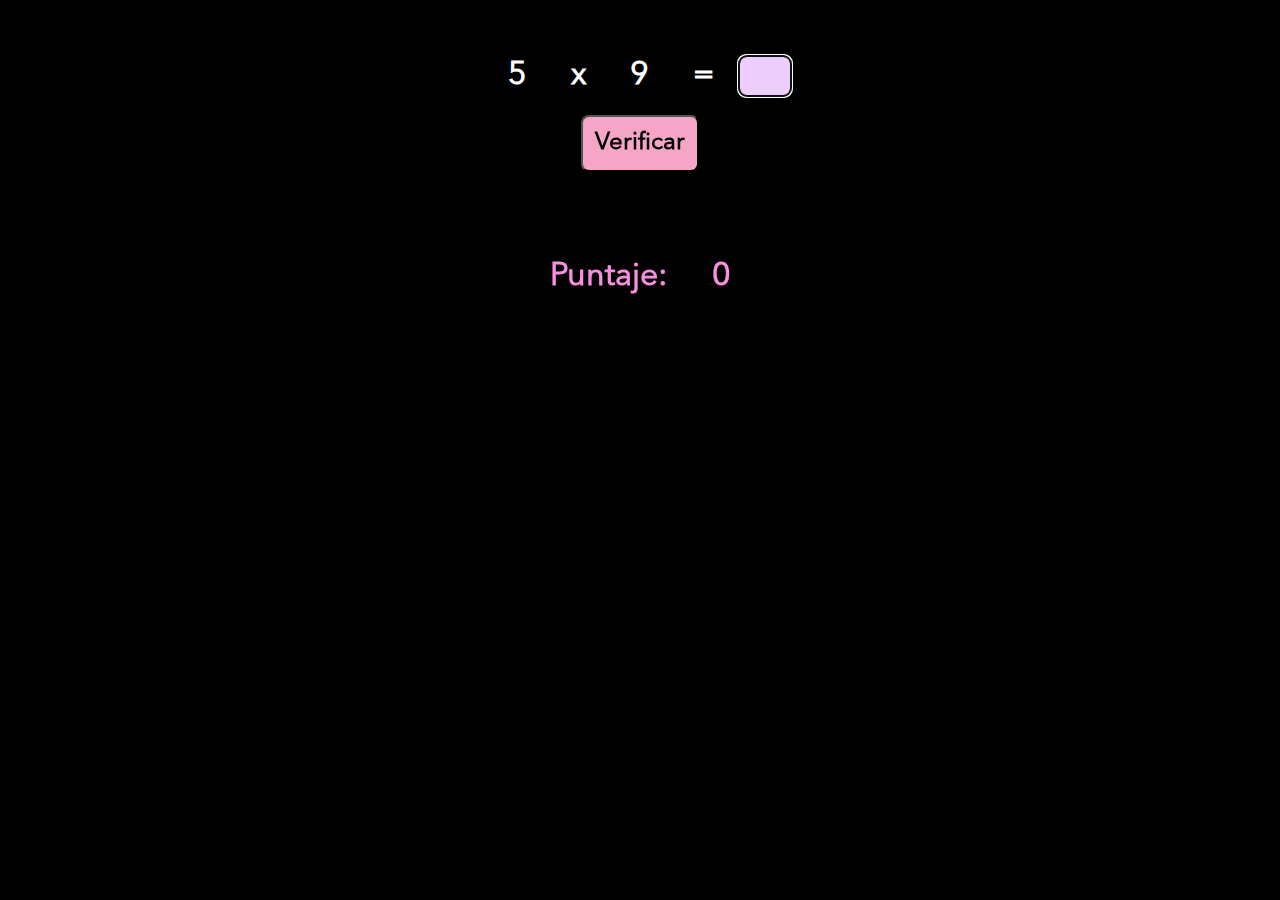
==== pag2.html @ 30b3c50d "Version Beta con tres pags" ====
<!DOCTYPE html>
<html lang="en">
<head>
    <meta charset="UTF-8">
    <meta http-equiv="X-UA-Compatible" content="IE=edge">
    <meta name="viewport" content="width=device-width, initial-scale=1.0">
    <link rel="stylesheet" href="style.css">
    <style>
        /* Chrome, Safari, Edge, Opera */
        input::-webkit-outer-spin-button,
        input::-webkit-inner-spin-button {
          -webkit-appearance: none;
          margin: 0;
        }
        /* Firefox */
        input[type=number] {
          -moz-appearance: textfield;
        }
    </style>
    <title>Multiplicaciones</title>
</head>
<body>
    <p id="p"></p>
    <h1 id="n1"></h1>
    <h1>x</h1>
    <h1 id="n2"></h1>
    <h1>=</h1>
    <input id="resu" type="number">
    <script src="javascript2.js"></script>
    <br>
    <button id="boton" onclick="calcular();">Verificar</button>
    <br>
    <h1 id="correcto"></h1>
    <br>
    <h1 id="puntaje2">Puntaje:</h1>
    <h1 id="puntaje">0</h1>
    <br>
</body>
</html>
---- style.css ----
@font-face {
    font-family: gus;
    src: url(AvenirNextLTPro-Regular.otf);
  }

body {
    /*background-image: linear-gradient(to right, #ffffff, rgb(254, 250, 255));*/
    background-color: black;
    text-align: center;
}
h1{
    display: inline-block;
    margin-bottom: 0px;
    padding: 20px;
    color: rgb(255, 255, 255);
    font-family: gus;
}
#resu, #boton{
    font-size: x-large;
}
input[type="number"] {
    width: 40px;
    background-color: rgb(236, 205, 252);
    border-radius: 8px;
    color: rgb(31, 31, 31);
    text-align: center;
    padding: 5px;
}
#boton {
    border-radius: 8px;
    background-color: rgb(245, 166, 199);
    font-family: gus;
    padding: 12px;
    font-weight: bold;    
}
#boton:active {
    background-color: rgb(236, 77, 223);
}
#puntaje, #puntaje2 {
    color: rgb(248, 142, 222);
    font-weight: bold;
    margin-bottom: 0px;
    margin-top: 0px;
}
#siguiente {
    border-radius: 8px;
    background-color: rgb(255, 236, 151);
    font-family: gus;
    padding: 12px;
    font-weight: bold;
    font-size: x-large;
}
#siguiente:disabled {
    background-color: rgb(187, 187, 187);
}
#wrong {
    margin-bottom: 0px;
    color: rgb(202, 8, 8);
}
#correcto {
    margin-bottom: 0px;
    color: rgb(63, 202, 8);
}
img {
    margin: auto;
    max-width: 100%;
    height: auto;
}
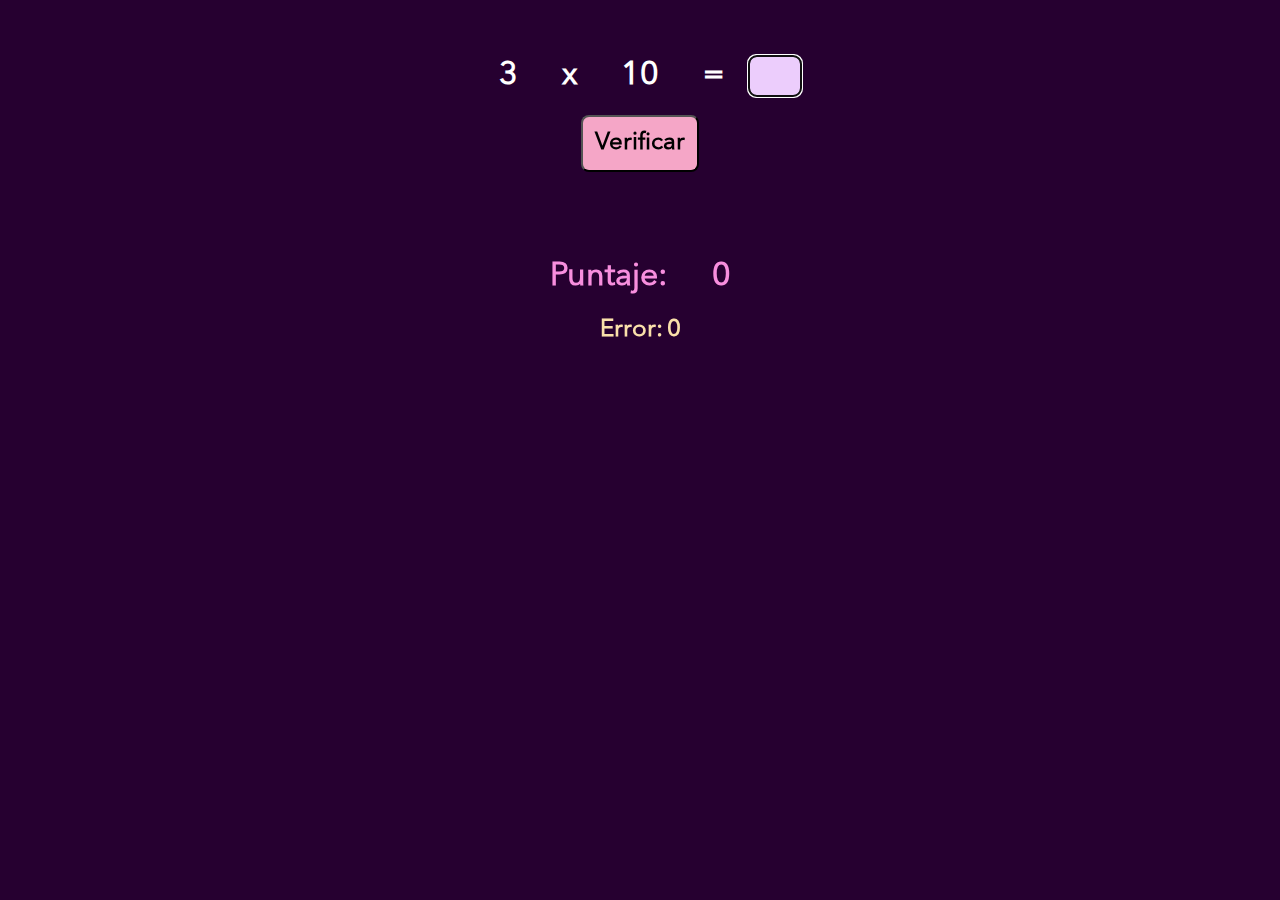
==== commit 76d3a2f1: "Version 1.0 Funcional" ====
--- a/pag2.html
+++ b/pag2.html
@@ -35,5 +35,8 @@
     <h1 id="puntaje2">Puntaje:</h1>
     <h1 id="puntaje">0</h1>
     <br>
+    <h2 id="error2">Error:</h2>
+    <h2 id="error">0</h2>
+    <br>
 </body>
 </html>--- a/style.css
+++ b/style.css
@@ -5,7 +5,7 @@
 
 body {
     /*background-image: linear-gradient(to right, #ffffff, rgb(254, 250, 255));*/
-    background-color: black;
+    background-color: rgb(38, 0, 48);
     text-align: center;
 }
 h1{
@@ -62,7 +62,19 @@
     color: rgb(63, 202, 8);
 }
 img {
-    margin: auto;
     max-width: 100%;
     height: auto;
+    position:absolute;
+    left:0;
+    right:0;
+    margin-left:auto;
+    margin-right:auto;
+    
+}
+#error, #error2 {
+    margin-top: 0px;
+    margin-bottom: 7px;
+    display: inline-block;
+    color: #FAE0AA;
+    font-family: gus;
 }